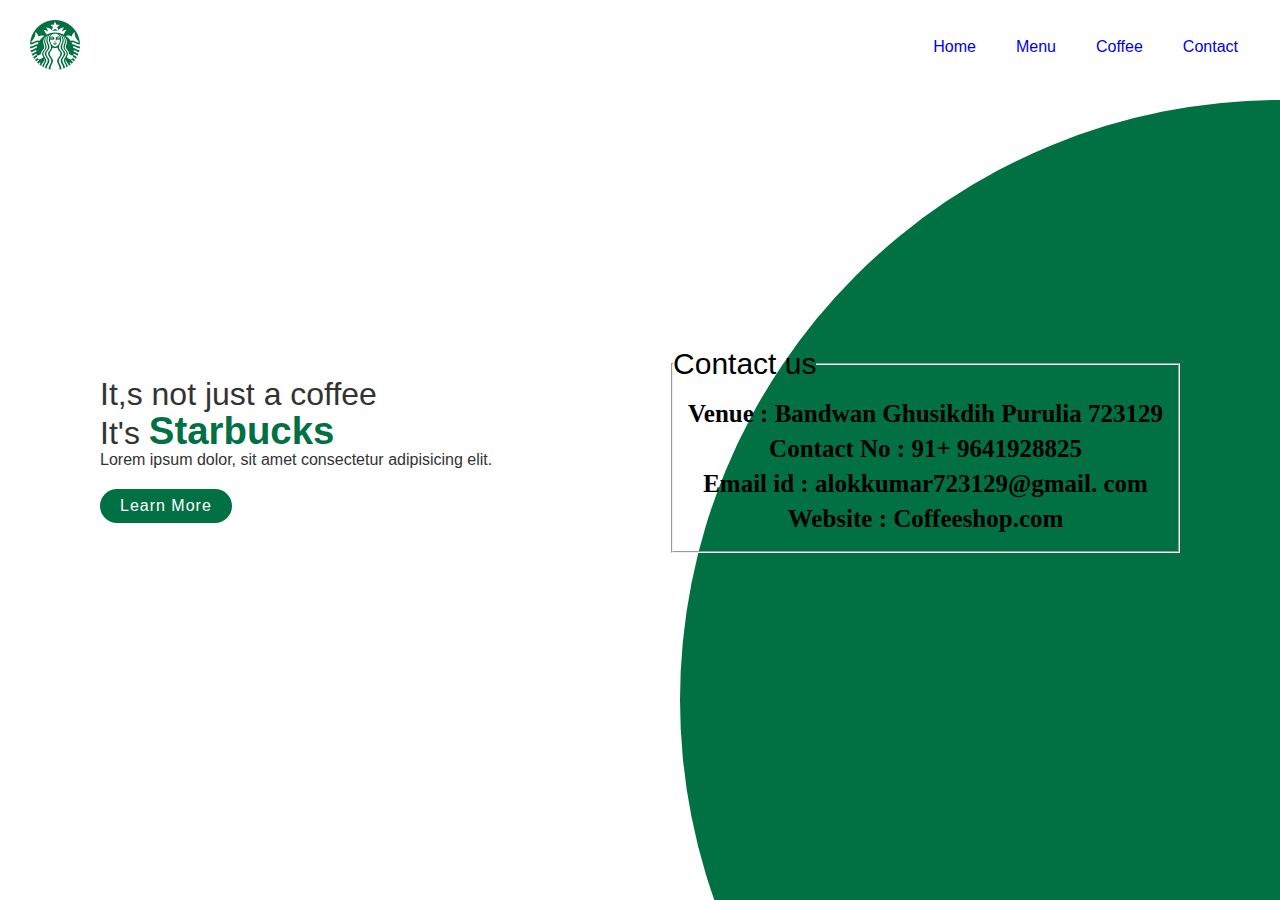
==== StarBucksLandingPage/contact.html @ a1e77d40 "first commit" ====
<!DOCTYPE html>
<html lang="en">
<head>
    <meta charset="UTF-8">
    <meta name="viewport" content="width=device-width, initial-scale=1.0">
    <title>Contact Page</title>
    <link rel="stylesheet" href="style.css">
</head>
<body>
    <section>
        <div class="circle"></div>
        <header>
           <a href="#"><img src="logo.png"  class="logo"></a>
           <ul>
            <li><a href="index.html">Home</a></li>
            <li><a href="index.html">Menu</a></li>
            <li><a href="index.html">Coffee</a></li>
            <li><a href="#">Contact</a></li>
           </ul>
        </header>
        <div class="content1">
            <div class="textbox1">
                <h2>It,s not just a coffee<br>It's <span> Starbucks</span></h2>
                <p>Lorem ipsum dolor, sit amet consectetur
                     adipisicing elit.</p>
                      <a href="#">Learn More</a>
            </div>
           
            <fieldset>

                <legend>
            Contact us
                </legend>
            
                    <h4 id="contact_id">
            Venue : Bandwan Ghusikdih Purulia
             723129<br>
            Contact No : 91+ 9641928825<br>
            
            Email id : alokkumar723129@gmail.
            com<br>
            
            Website : Coffeeshop.com
            </h4>
            
            </fieldset>
           
            
       
        
    </section>
    
</body>
</html>
---- StarBucksLandingPage/style.css ----
*{
    padding: 0;
    box-sizing: border-box;
    font-family: 'poppins', sans-serif;
    margin: 0;
   

}
section{
    position: relative;
   width: 100%;
    min-height: 100vh;
    overflow-x: hidden;
    padding: 100px;
    display:flex;
    justify-content: space-between;
    align-items: center;
    background: #fff;
    overflow: hidden;
}
header{
    position: absolute;
    top: 0;
    left: 0;
    width: 110%;
    padding: 20px 100px;
    display:flex;
    justify-content: space-between;
    align-items: center;
    margin-left:-70px;
   
    
}
a:hover{
    color:chartreuse; 

    border-radius:20px;
}

header .logo{
    position: relative;
    max-width: 50px;
}

header ul{
    position: relative;
    display: flex;
}

header ul li{
    list-style: none;
}

header ul li a{
    display: inline-block;
    color: 
    font-weight: 400;
    margin-left: 40px;
    text-decoration: none;
    
}

.content{
    position: relative;
    width: 100%;
    display: flex;
    justify-content: space-between;
    align-items: center;
   
}
.content .textbox{
    margin-left:-70px;
    position: relative;
    max-width: 500px;
    margin-top:-210px;
}

.content .textbox h2{
    color: #333;
    font-size: 3rem;
    line-height: 1.1em;
    font-weight: 500;

}

.content .textbox h2 span{
    color: #017143;
    font-size: 1.2em;
    font-weight: 700;
}

.content .textbox p{
    color: #333;

}
.content1 .textbox1 p{
    color: #333;

}
.content .textbox a{
    display: inline-block;
    margin-top: 20px;
    padding: 8px 20px;
    background: #017143;
    color: #fff;
    border-radius: 40px;
    font-weight: 500;
    letter-spacing: 1px;
    text-decoration: none;

}
.content1 .textbox1 a{
    display: inline-block;
    margin-top: 20px;
    padding: 8px 20px;
    background: #017143;
    color: #fff;
    border-radius: 40px;
    font-weight: 500;
    letter-spacing: 1px;
    text-decoration: none;

}

.content .imgbox{
    width: 900px;
    display: flex;
    justify-content: flex-end;
    padding-right: 50px ;
    margin-top: 50px;
}

.content .imgbox img{
    max-width: 340px;
}

.Starbucks{
    margin-bottom:150px;
    margin-top: -60px;
}
#babu{
    margin-left: 80px;
}
.thumb{
    position:absolute;
    left: 50%;
    bottom:20px;
    transform: translate(-50%);
    display: flex;
    margin-left: -130px;

}

.thumb li{
    list-style: none;
    display: inline-block;
    margin: 0 10px;
    cursor: pointer;
    margin-bottom: 240px;
    transition: 0 5s;

}

.thumb li :hover{
    transform:translateY(-15px);
}

.thumb li img{
    max-width:70px;
}

.sci{
    position:absolute;
    top: 34%;
    right:5px;
    transform: translateY(-50%);
    display: flex;
    justify-content: center;
    align-items: center;
    flex-direction: column;
}
.sci li{
    list-style: none;
}
.sci li a{
    display: inline-block;
    margin: 5px 0;
    transform: scale(0.6);
}

.circle{
    position: absolute;
    top: 0;
    left: 0;
    width:100%;
    height: 100%;
    background: #017143;
    clip-path: circle(600px at right 700px);
    overflow: hidden;
}

.content1 {
        position: relative;
        width: 100%;
        display: flex;
        justify-content: space-between;
        align-items: center;
       
}

.content1 .textbox1 h2{
    color: #333;
    font-size: 3rem;
    line-height: 1.1em;
    font-weight: 500;

}
.content1 .textbox1 h2{
    color: #333;
    font-size: 2rem;
    line-height: 1.1em;
    font-weight: 500;

}
.content1 .textbox1 h2 span{
    color: #017143;
    font-size: 1.2em;
    font-weight: 700;
}


#contact_id{
	padding:15px;
	margin:0;
color:black;
font-size:25px;
font-family: century gothic;
line-height:35px;

margin:0px;
}
legend{
    font-size: 30px;
}

/*----------------------start product coding----------------------*/


.product h2{
    font-size: 50px;
  margin-left: 240px;
    font-weight: 700;
    color: #017143;
    margin-bottom: 40px;
   

}
.box{
    height: 200px;
   
    width: 200px;
    box-shadow: 15px 20px 20px rgba(0,0,0,.3),
    inset 4px 4px 10px white;
border-radius: 20px !important;
overflow: hidden;
float: left;
margin: 0 10px 40px 10px;

}

button{
    background: #017143;
    margin-left: 60px;
    height: 30px;
    width: 80px;
    color:white;
    border-radius: 10px;
}
h3{
    color: #017143;
    text-align: center;
    font-size: 14px;
}
h4{
    text-align: center;
    color: rgb(89, 22, 72);
    font-family: sans-serif;
    font-size: 20px;
}
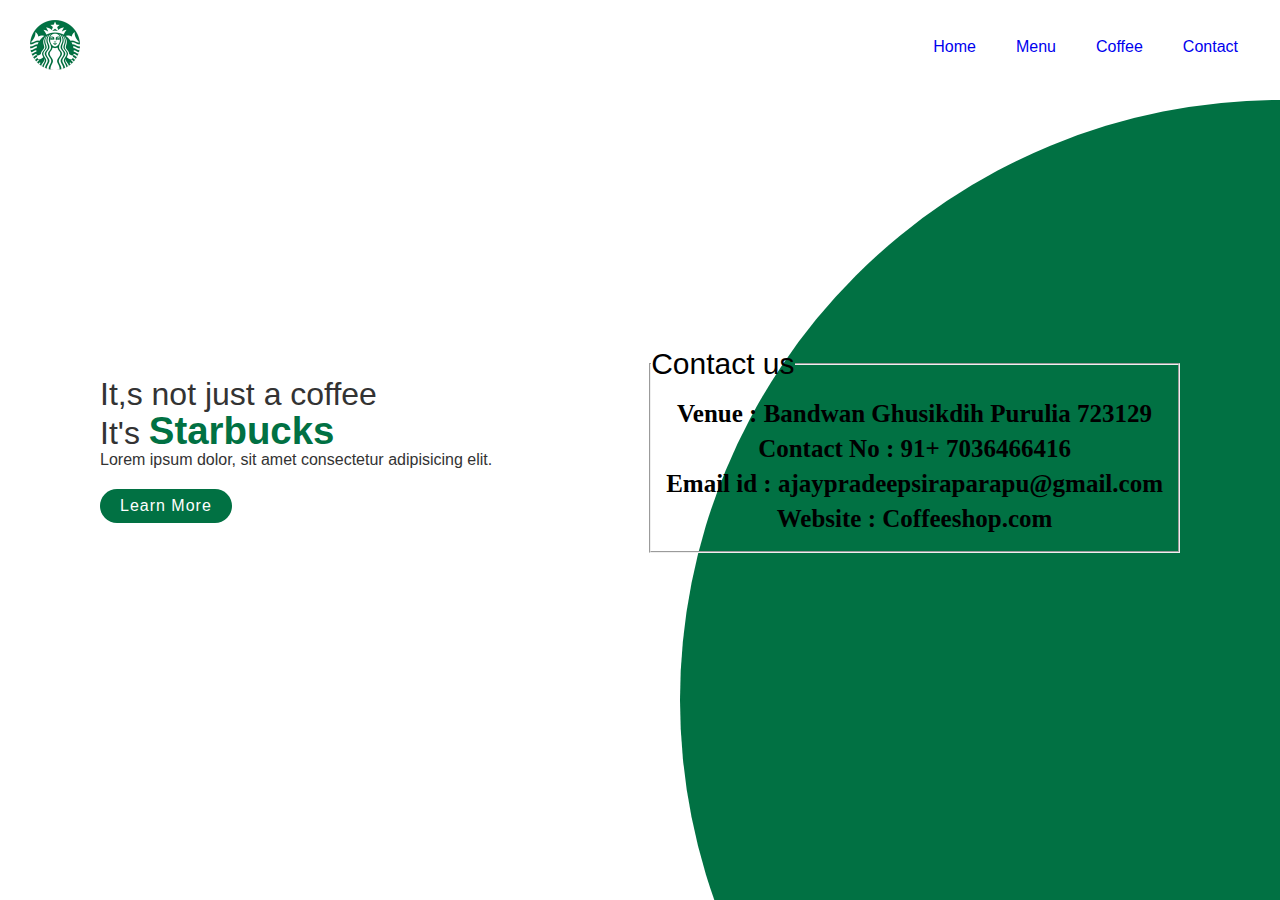
==== commit 65026aa2: "contact page is ready to view." ====
--- a/StarBucksLandingPage/contact.html
+++ b/StarBucksLandingPage/contact.html
@@ -35,10 +35,9 @@
                     <h4 id="contact_id">
             Venue : Bandwan Ghusikdih Purulia
              723129<br>
-            Contact No : 91+ 9641928825<br>
+            Contact No : 91+ 7036466416<br>
             
-            Email id : alokkumar723129@gmail.
-            com<br>
+            Email id : ajaypradeepsiraparapu@gmail.com<br>
             
             Website : Coffeeshop.com
             </h4>
